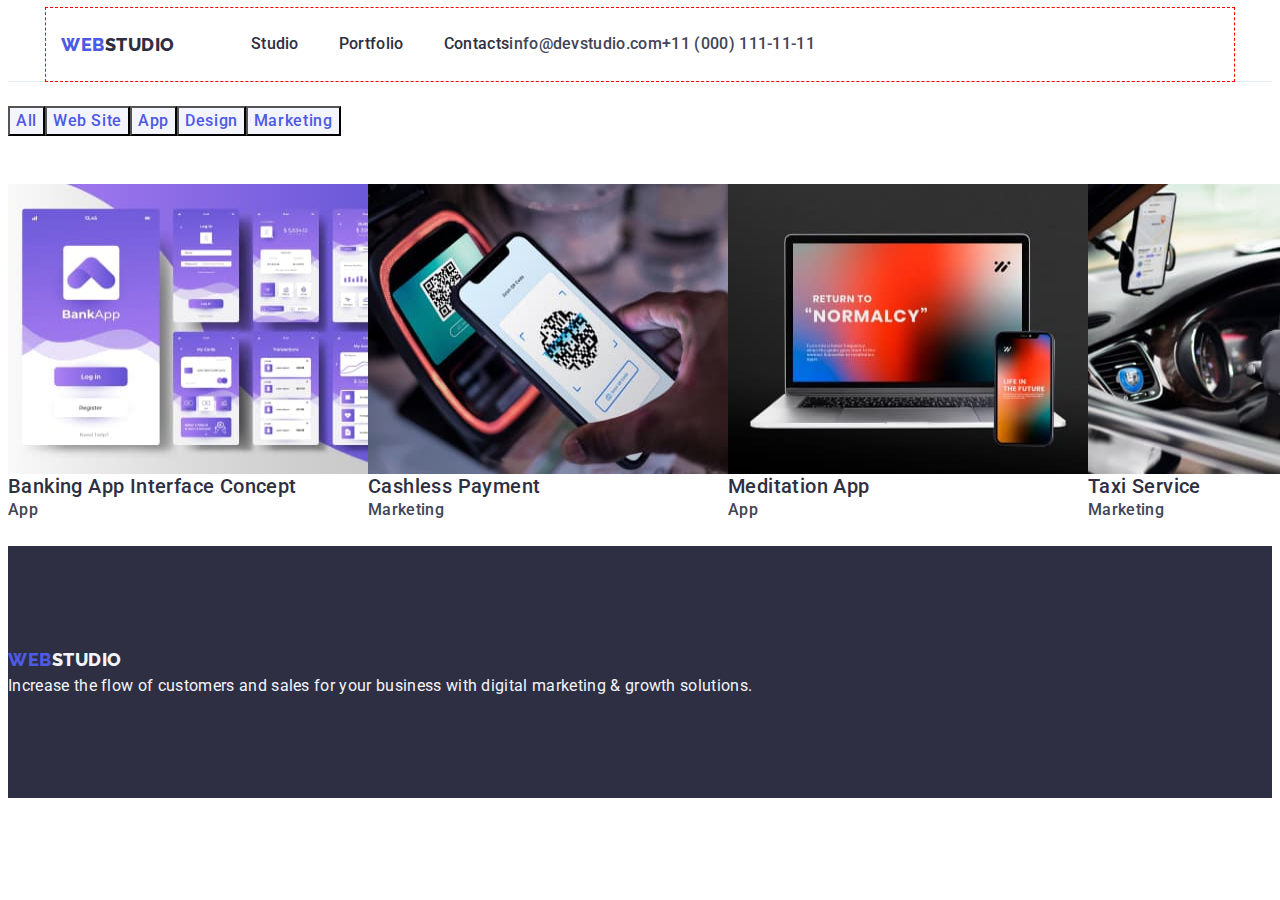
==== portfolio.html @ a430a05c "header fix gap40" ====
<!DOCTYPE html>
<html lang="en">

<head>
    <meta charset="UTF-8">
    <meta http-equiv="X-UA-Compatible" content="IE=edge">
    <meta name="viewport" content="width=device-width, initial-scale=1.0">
    <title>Document</title>
    <link rel="preconnect" href="https://fonts.googleapis.com">
    <link rel="preconnect" href="https://fonts.gstatic.com" crossorigin>
    <link
        href="https://fonts.googleapis.com/css2?family=Raleway:wght@800&family=Roboto:wght@400;500;700;900&display=swap"
        rel="stylesheet">
    <link rel="stylesheet" href="https://cdnjs.cloudflare.com/ajax/libs/modern-normalize/2.0.0/modern-normalize.min.css"
        integrity="sha512-4xo8blKMVCiXpTaLzQSLSw3KFOVPWhm/TRtuPVc4WG6kUgjH6J03IBuG7JZPkcWMxJ5huwaBpOpnwYElP/m6wg=="
        crossorigin="anonymous" referrerpolicy="no-referrer">
    <link rel="stylesheet" href="./css/style.css">
</head>

<body>
    <!-- ******************************************** HEADER ***************************************************************** -->
    <header class="hdr-container">
        <div class="container hdr-container-two">
            <nav class="navig-menu">
                <a class="link logo" href="./index.html" lang="en">Web<span class="logo-part">Studio</span> </a>

                <ul class="heder-list">
                    <li>
                        <a href="./index.html" class="nav-link link">Studio</a>
                    </li>
                    <li>
                        <a href="./portfolio.html" class="nav-link link">Portfolio</a>
                    </li>
                    <li>
                        <a href="" class="nav-link link">Contacts</a>
                    </li>
                </ul>
            </nav>
            <address class="adr-list">
                <ul class="header-adr-list list">
                    <li><a href="mailto:info@devstudio.com" class="nav-link-stud-hdr link">info@devstudio.com</a>
                    </li>
                    <li><a href="tel:+110001111111" class="nav-link-stud-hdr link">+11 (000) 111-11-11</a></li>
                </ul>
            </address>
        </div>
    </header>
    <!-- *********************************************** MAIN ************************************************************** -->
    <main>

        <section class="section-btn">
            <h1 hidden>our projects</h1>
            <ul class="buttons-filtres list">
                <li class="btn-list-item"><button type="button" class="btn-prtf">All</button></li>
                <li class="btn-list-item"><button type="button" class="btn-prtf">Web Site</button></li>
                <li class="btn-list-item"><button type="button" class="btn-prtf">App</button></li>
                <li class="btn-list-item"><button type="button" class="btn-prtf">Design</button></li>
                <li class="btn-list-item"><button type="button" class="btn-prtf">Marketing</button></li>
            </ul>

            <ul class="proj-pictures list">
                <li class="prtf-prjkt-pict link">
                    <a href class="prtf-prjkt-link link"><img src="./images/img8.jpg" alt="Banking App" width="360"
                            height="290">
                        <h2 class="pic-text-prtf-list">Banking App Interface Concept</h2>
                        <p class="pic-text-prtf-lis-two">App</p>
                    </a>
                </li>
                <li class="prtf-prjkt-pict link">
                    <a href class="prtf-prjkt-link link"><img src="./images/img7.jpg" alt="Cashless Payment" width="360"
                            height="290">
                        <h2 class="pic-text-prtf-list">Cashless Payment<span lang="en"></span></h2>
                        <p class="pic-text-prtf-lis-two">Marketing</p>
                    </a>
                </li>
                <li class="prtf-prjkt-pict link">
                    <a href class="prtf-prjkt-link link"><img src="./images/img6.jpg" alt="Meditation App" width="360"
                            height="290">
                        <h2 class="pic-text-prtf-list">Meditation App<span lang="en"></span></h2>
                        <p class="pic-text-prtf-lis-two">App</p>
                    </a>
                </li>
                <li class="prtf-prjkt-pict link">
                    <a href class="prtf-prjkt-link link"><img src="./images/img5.jpg" alt="Taxi Service" width="360"
                            height="290">
                        <h2 class="pic-text-prtf-list">Taxi Service<span lang="en"></span></h2>
                        <p class="pic-text-prtf-lis-two">Marketing</p>
                    </a>
                </li>
                <li class="prtf-prjkt-pict link">
                    <a href class="prtf-prjkt-link link"><img src="./images/img4.jpg" alt="Screen Illustrations"
                            width="360" height="290">
                        <h2 class="pic-text-prtf-list">Screen Illustrations<span lang="en"></span></h2>
                        <p class="pic-text-prtf-lis-two">Design</p>
                    </a>
                </li>
                <li class="prtf-prjkt-pict link">
                    <a href class="prtf-prjkt-link link">
                        <img src="./images/img3.jpg" alt="Online Courses" width="360" height="290">
                        <h2 class="pic-text-prtf-list">Online Courses<span lang="en"></span></h2>
                        <p class="pic-text-prtf-lis-two">Marketing</p>
                    </a>
                </li>
                <li class="prtf-prjkt-pict link">
                    <a href class="prtf-prjkt-link link"><img src="./images/img2.jpg" alt="Instagram Stories Concept"
                            width="360" height="290">
                        <h2 class="pic-text-prtf-list">Instagram Stories Concept<span lang="en"></span></h2>
                        <p class="pic-text-prtf-lis-two">Design</p>
                    </a>
                </li>
                <li class="prtf-prjkt-pict link">
                    <a href class="prtf-prjkt-link link"><img src="./images/img1.jpg" alt="Organic Food" width="360"
                            height="290">
                        <h2 class="pic-text-prtf-list">Organic Food<span lang="en"></span></h2>
                        <p class="pic-text-prtf-lis-two">Web Site</p>
                    </a>
                </li>
                <li class="prtf-prjkt-pict link">
                    <a href class="prtf-prjkt-link link"><img src="./images/img0.jpg" alt="Fresh Coffee" width="360"
                            height="290">
                        <h2 class="pic-text-prtf-list">Fresh Coffee<span lang="en"></span></h2>
                        <p class="pic-text-prtf-lis-two">Web Site</p>
                    </a>
                </li>
            </ul>

        </section>
    </main>
    <!-- ******************************************** FOOTER ***************************************************************** -->
    <footer class="footer-bg">
        <a href="./index.html" class="link logo">Web<span class="logo-part-footer">Studio</span> </a>

        <p class="nav-link-footer">
            Increase the flow of customers and sales for your business with digital marketing & growth
            solutions.</p>
        <!-- test4 -->
    </footer>

</body>

</html>
---- css/style.css ----
:root {
  --main-light-color: #ffffff;
  --main-font-color: #434455;
  --secondary-font-color: #212121;
  --accent-color: #2196f3;
  --secondary-accent-color: #188ce8;
  --logo-color: #000000;
  --border-bg-color: #2f303a;
  --section-team-bg-color: #f5f4fa;
  --color-text-nav-link: #212121;
  --foot-color-bckgrnd: #2e2f42;
  --notmain-color: #2e2f42;
  --stud-color-sect-work: #2e2f42;
  --stud-color-sect-team: #2e2f42;
  --prtf-color-pic-text2: #2e2f42;
  --prtf-color-pic-text3: #434455;
}
/*Global styles*/
body {
  background-color: var(--main-light-color);
  color: var(--main-font-color);
  font-family: "Roboto", sans-serif;
  font-size: 14px;
  line-height: 1.71;
}
p,
h1,
h2,
h3,
h4,
h5,
h6 {
  margin-top: 0;
  margin-bottom: 0;
}

.section-title {
  font-weight: 700;
  font-size: 36px;
  line-height: 1.17;
  color: var(--secondory-font-color);
}
.title {
  font-weight: 700;
  font-size: 14px;
  line-height: 1.14;
  color: var(--secondory-font-color);
}

a {
  text-decoration: none;
}

ul {
  list-style-type: none;
  margin-top: 0;
  margin-bottom: 0;
  padding-left: 0;
}
/* ! ***************************** Flex ******************************* */
img {
  display: block;
}
.hdr-container {
  border-bottom: 1px solid #e7e9fc;
}
.hdr-container-two {
  display: flex;
  align-items: center;
}
.container {
  width: 1158px;
  margin: 0 auto;
  padding: 0 15px;
  /* display: flex; */
  outline: 1px dashed red;
}

.navig-menu {
  display: flex;
  align-items: center;
}

.logo {
  text-decoration: none;
  font-family: "Raleway", sans-serif;
  /* font-style: normal; */
  font-weight: 800;
  font-size: 18px;
  line-height: 1.17;
  letter-spacing: 0.03em;
  color: #4d5ae5;
  text-transform: uppercase;
  margin-right: 76px;
  /* display: inline-block; */
}

.logo-part {
  color: #2e2f42;
}
.footer-contact-wrap {
  /* display: inline-block;
  margin-bottom: 16px; */
}
.logo-footer {
  display: inline-block;
  margin-bottom: 16px;
}
.nav-link {
  text-decoration: none;
  font-weight: 500;
  font-size: 16px; /*temp  test*/
  line-height: 1.5;
  letter-spacing: 0.02em;
  color: #2e2f42;
  padding: 24px 0;
}

.nav-link:hover,
.nav-link:focus {
  color: #2196f3;
}

/* .nav-txt-studio {
  color: #2196f3;
}
.nav-txt-studio:hover,
.nav-txt-studio:focus {
  color: #212121;
} */

/* .nav-txt-eMail {
  color: #2196f3;
}

.nav-txt-eMail:hover,
.nav-txt-eMail:focus {
  color: #212121;
} */
/**************************** MAIN STUDIO ************************* */
.studio-btn {
  font-family: inherit;
  font-weight: 500;
  font-size: 16px;
  line-height: 1.5;
  letter-spacing: 0.04em;
  color: #ffffff;
  background-color: #4d5ae5;
  cursor: pointer;
  padding: 16px 32px;
  border-radius: 4px;
  border: none;
  margin-right: auto;
  margin-left: auto;
  display: block;
  min-width: 169px;
}
.studio-btn:hover,
.studio-btn:focus {
  background-color: #404bbf;
  cursor: pointer;
}
.studio-btn-txt {
  font-weight: 700;
  font-size: 16px;
  line-height: calc(30 / 16);
  /*? d_isplay: f_lex; */
  color: #ffffff;
}
.main-stud-container {
  background-color: #2e2f42;
  padding: 188px 472px 292px 472px;
}
/************************************************************************************************************* */

.btn-list-item {
}

.btn-prtf {
  font-family: inherit;
  font-weight: 500;
  line-height: 1.5;
  font-size: 16px;
  letter-spacing: 0.04em;
  color: #4d5ae5;
  cursor: pointer;
  background-color: #f4f4fd;
}

.btn-prtf:hover,
.btn-prtf:focus {
  background: #404bbf;
  cursor: pointer;
  color: #ffffff;
}
.pic-text-prtf-list {
  /* font-style: normal; */
  font-weight: 500;
  font-size: 20px;
  line-height: 1.2;
  letter-spacing: 0.02em;
  color: var(--prtf-color-pic-text2);
}
.pic-text-prtf-lis-two {
  font-weight: 500;
  font-size: 16px;
  line-height: 1.5;
  letter-spacing: 0.02em;
  color: var(--prtf-color-pic-text3);
  text-decoration: none;
}

/* ********************************************  main  (studio) *****************************************/
.stud_main_sect_stud {
  background-color: #2e2f42;
  padding: 188px 0;
}

.about-us-list {
  list-style: none;
  display: flex;
  gap: 24px;
  width: calc((100% - 24px * 3) / 4);
}
.studio-main-text-one {
  font-weight: 900;
  font-size: 56px;
  line-height: 1.07;
  text-align: center;
  letter-spacing: 0.02em;
  text-transform: uppercase;
  color: #ffffff;
  background-color: #2e2f42;
  margin-right: auto;
  margin-left: auto;
  margin-bottom: 48px;
  max-width: 496px;
}
.studio-main-subtitle {
  font-weight: 500;
  font-size: 20px;
  line-height: 1.2;
  letter-spacing: 0.02em;
  color: var(--notmain-color);
  margin-bottom: 8px;
}
.about-us {
  padding: 120px 0;
}

.studio-main-text-two {
  /* font-weight: 64px; */
  font-size: 16px;
  line-height: 1.5;
  letter-spacing: 0.02em;
  /* text-transform: uppercase;
  color: #434455; */
}
.container-sect-two {
  display: flex;
  padding-top: 120px;
  padding-bottom: 60px;
}

/*  ************************ sect 3  ********************************* */
.stud-work {
  padding-bottom: 120px;
}

.studio-main-text-stud {
  font-weight: 700;
  font-size: 36px;
  line-height: 1.11;
  text-align: center;
  letter-spacing: 0.02em;
  color: var(--stud-color-sect-work);
  text-transform: capitalize;
  margin-bottom: 72px;
}

.chym_zaymaemos {
  display: flex;
  /* justify-content: space-between; */
  gap: 24px;
}
/*  ************************ sect 4 ********************************* */
.nashaKomanda {
  gap: 24px;
}

.stud-sect-four-bgrnd {
  background-color: #ffffff;
  width: calc((100% - 72px) / 4);
}
.stud-team-name-work {
}
.stud-team {
  background-color: #f4f4fd;
}

.container-stud-team {
}

.text-names-pipls {
  font-weight: 500;
  font-size: 20px;
  line-height: 1.2;
  letter-spacing: 0.02em;

  color: var(--stud-color-sect-team);
}

.backgraund-tiams {
  background-color: #f5f4fa;
}

footer {
  background: #2f303a;
}
.logo2 {
  margin: 2.5%;
  /* font-style: normal; */
  font-family: "Raleway";
  text-decoration: none;
  font-weight: 700;
  font-size: 26px;
  line-height: calc(31 / 26);
  letter-spacing: 0.03em;
  color: #f4f4fd;
}

.logo-part-footer {
  color: #f4f4fd;
  line-height: 1.5;
}

.nav-link-footer {
  text-decoration: none;
  font-style: normal;
  font-weight: 400;
  line-height: 1.5;
  font-size: 16px;
  letter-spacing: 0.02em;
  color: #f4f4fd;
  column-count: 1;
}
.nav-link-stud-hdr {
  text-decoration: none;
  font-weight: 500;
  font-size: 16px;
  line-height: 1.5;
  letter-spacing: 0.02em;
  color: #434455;
}
.nav-link-stud-hdr:hover,
.nav-link-stud-hdr:focus {
  color: #404bbf;
}

.nav-link3 {
  text-decoration: none;
  font-style: normal;
  font-weight: 400;
  font-size: 14px;
  line-height: 24px;
  letter-spacing: 0.03em;

  color: rgba(255, 255, 255, 0.6);
}

.link.nav-link3:hover,
.link.nav-link3:focus {
  color: #404bbf;
}
.footer-adr {
  /* d_isplay: block; */
  font-style: normal;
}
/* ************************************************vvvvvvvvvvvvvv******************************************* */
/* .studio-pictures1 */

/* *************************************************** PORTFOLIO ******************************************** */
.buttons-filtres {
}

/* .pic-box1  */
.pics {
}
/*? ****************** HEADER  ******************/
.heder-list {
  list-style: none;
  font-style: normal;
  display: flex;
  gap: 40px;
  padding: 24px 0;
}
.list {
  list-style: none;
  font-style: normal;
  display: flex;
  /* gap: 40px; */
  padding: 24px 0;
}
.adr-list {
  font-style: normal;
}
.prtf-prjkt-pict.link {
  text-decoration: none;
}
.link:hover,
.link:focus {
  color: #404bbf;
}
.prtf-prjkt-link {
  text-decoration: none;
}

/*? ****************** MAIN  ******************/
.section-btn {
  background-color: var(--main-light-color);
}

.prtf-prjkt-pict {
}
.prtf-prjkt-pict.link {
  text-decoration: none;
}

.proj-pictures.list {
  list-style: none;
}

/* .pic-list{
  background-color:#2e2f42; 
} */
/*? ****************** FOOTER  ******************/
.footer-bg {
  background-color: var(--foot-color-bckgrnd);
  padding: 100px 0;
}
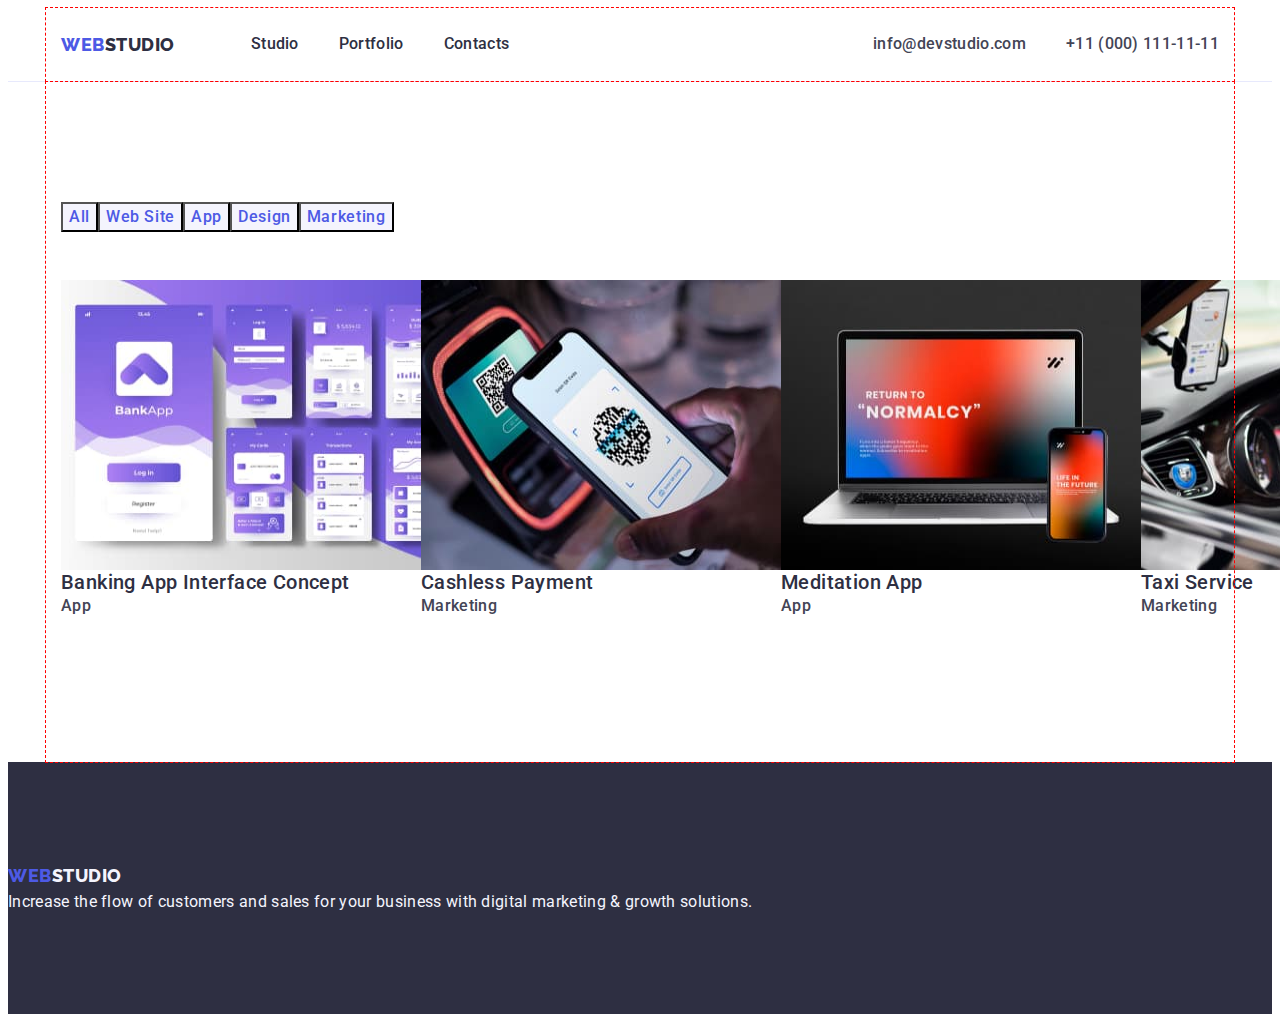
==== commit d572829e: "prtf GO" ====
--- a/portfolio.html
+++ b/portfolio.html
@@ -49,80 +49,82 @@
     <main>
 
         <section class="section-btn">
-            <h1 hidden>our projects</h1>
-            <ul class="buttons-filtres list">
-                <li class="btn-list-item"><button type="button" class="btn-prtf">All</button></li>
-                <li class="btn-list-item"><button type="button" class="btn-prtf">Web Site</button></li>
-                <li class="btn-list-item"><button type="button" class="btn-prtf">App</button></li>
-                <li class="btn-list-item"><button type="button" class="btn-prtf">Design</button></li>
-                <li class="btn-list-item"><button type="button" class="btn-prtf">Marketing</button></li>
-            </ul>
+            <div class="prtf-section-container container">
+                <h1 hidden>our projects</h1>
+                <ul class="buttons-filtres list">
+                    <li class="btn-list-item"><button type="button" class="btn-prtf">All</button></li>
+                    <li class="btn-list-item"><button type="button" class="btn-prtf">Web Site</button></li>
+                    <li class="btn-list-item"><button type="button" class="btn-prtf">App</button></li>
+                    <li class="btn-list-item"><button type="button" class="btn-prtf">Design</button></li>
+                    <li class="btn-list-item"><button type="button" class="btn-prtf">Marketing</button></li>
+                </ul>
 
-            <ul class="proj-pictures list">
-                <li class="prtf-prjkt-pict link">
-                    <a href class="prtf-prjkt-link link"><img src="./images/img8.jpg" alt="Banking App" width="360"
-                            height="290">
-                        <h2 class="pic-text-prtf-list">Banking App Interface Concept</h2>
-                        <p class="pic-text-prtf-lis-two">App</p>
-                    </a>
-                </li>
-                <li class="prtf-prjkt-pict link">
-                    <a href class="prtf-prjkt-link link"><img src="./images/img7.jpg" alt="Cashless Payment" width="360"
-                            height="290">
-                        <h2 class="pic-text-prtf-list">Cashless Payment<span lang="en"></span></h2>
-                        <p class="pic-text-prtf-lis-two">Marketing</p>
-                    </a>
-                </li>
-                <li class="prtf-prjkt-pict link">
-                    <a href class="prtf-prjkt-link link"><img src="./images/img6.jpg" alt="Meditation App" width="360"
-                            height="290">
-                        <h2 class="pic-text-prtf-list">Meditation App<span lang="en"></span></h2>
-                        <p class="pic-text-prtf-lis-two">App</p>
-                    </a>
-                </li>
-                <li class="prtf-prjkt-pict link">
-                    <a href class="prtf-prjkt-link link"><img src="./images/img5.jpg" alt="Taxi Service" width="360"
-                            height="290">
-                        <h2 class="pic-text-prtf-list">Taxi Service<span lang="en"></span></h2>
-                        <p class="pic-text-prtf-lis-two">Marketing</p>
-                    </a>
-                </li>
-                <li class="prtf-prjkt-pict link">
-                    <a href class="prtf-prjkt-link link"><img src="./images/img4.jpg" alt="Screen Illustrations"
-                            width="360" height="290">
-                        <h2 class="pic-text-prtf-list">Screen Illustrations<span lang="en"></span></h2>
-                        <p class="pic-text-prtf-lis-two">Design</p>
-                    </a>
-                </li>
-                <li class="prtf-prjkt-pict link">
-                    <a href class="prtf-prjkt-link link">
-                        <img src="./images/img3.jpg" alt="Online Courses" width="360" height="290">
-                        <h2 class="pic-text-prtf-list">Online Courses<span lang="en"></span></h2>
-                        <p class="pic-text-prtf-lis-two">Marketing</p>
-                    </a>
-                </li>
-                <li class="prtf-prjkt-pict link">
-                    <a href class="prtf-prjkt-link link"><img src="./images/img2.jpg" alt="Instagram Stories Concept"
-                            width="360" height="290">
-                        <h2 class="pic-text-prtf-list">Instagram Stories Concept<span lang="en"></span></h2>
-                        <p class="pic-text-prtf-lis-two">Design</p>
-                    </a>
-                </li>
-                <li class="prtf-prjkt-pict link">
-                    <a href class="prtf-prjkt-link link"><img src="./images/img1.jpg" alt="Organic Food" width="360"
-                            height="290">
-                        <h2 class="pic-text-prtf-list">Organic Food<span lang="en"></span></h2>
-                        <p class="pic-text-prtf-lis-two">Web Site</p>
-                    </a>
-                </li>
-                <li class="prtf-prjkt-pict link">
-                    <a href class="prtf-prjkt-link link"><img src="./images/img0.jpg" alt="Fresh Coffee" width="360"
-                            height="290">
-                        <h2 class="pic-text-prtf-list">Fresh Coffee<span lang="en"></span></h2>
-                        <p class="pic-text-prtf-lis-two">Web Site</p>
-                    </a>
-                </li>
-            </ul>
+                <ul class="proj-pictures list">
+                    <li class="prtf-prjkt-pict link">
+                        <a href class="prtf-prjkt-link link"><img src="./images/img8.jpg" alt="Banking App" width="360"
+                                height="290">
+                            <h2 class="pic-text-prtf-list">Banking App Interface Concept</h2>
+                            <p class="pic-text-prtf-lis-two">App</p>
+                        </a>
+                    </li>
+                    <li class="prtf-prjkt-pict link">
+                        <a href class="prtf-prjkt-link link"><img src="./images/img7.jpg" alt="Cashless Payment"
+                                width="360" height="290">
+                            <h2 class="pic-text-prtf-list">Cashless Payment<span lang="en"></span></h2>
+                            <p class="pic-text-prtf-lis-two">Marketing</p>
+                        </a>
+                    </li>
+                    <li class="prtf-prjkt-pict link">
+                        <a href class="prtf-prjkt-link link"><img src="./images/img6.jpg" alt="Meditation App"
+                                width="360" height="290">
+                            <h2 class="pic-text-prtf-list">Meditation App<span lang="en"></span></h2>
+                            <p class="pic-text-prtf-lis-two">App</p>
+                        </a>
+                    </li>
+                    <li class="prtf-prjkt-pict link">
+                        <a href class="prtf-prjkt-link link"><img src="./images/img5.jpg" alt="Taxi Service" width="360"
+                                height="290">
+                            <h2 class="pic-text-prtf-list">Taxi Service<span lang="en"></span></h2>
+                            <p class="pic-text-prtf-lis-two">Marketing</p>
+                        </a>
+                    </li>
+                    <li class="prtf-prjkt-pict link">
+                        <a href class="prtf-prjkt-link link"><img src="./images/img4.jpg" alt="Screen Illustrations"
+                                width="360" height="290">
+                            <h2 class="pic-text-prtf-list">Screen Illustrations<span lang="en"></span></h2>
+                            <p class="pic-text-prtf-lis-two">Design</p>
+                        </a>
+                    </li>
+                    <li class="prtf-prjkt-pict link">
+                        <a href class="prtf-prjkt-link link">
+                            <img src="./images/img3.jpg" alt="Online Courses" width="360" height="290">
+                            <h2 class="pic-text-prtf-list">Online Courses<span lang="en"></span></h2>
+                            <p class="pic-text-prtf-lis-two">Marketing</p>
+                        </a>
+                    </li>
+                    <li class="prtf-prjkt-pict link">
+                        <a href class="prtf-prjkt-link link"><img src="./images/img2.jpg"
+                                alt="Instagram Stories Concept" width="360" height="290">
+                            <h2 class="pic-text-prtf-list">Instagram Stories Concept<span lang="en"></span></h2>
+                            <p class="pic-text-prtf-lis-two">Design</p>
+                        </a>
+                    </li>
+                    <li class="prtf-prjkt-pict link">
+                        <a href class="prtf-prjkt-link link"><img src="./images/img1.jpg" alt="Organic Food" width="360"
+                                height="290">
+                            <h2 class="pic-text-prtf-list">Organic Food<span lang="en"></span></h2>
+                            <p class="pic-text-prtf-lis-two">Web Site</p>
+                        </a>
+                    </li>
+                    <li class="prtf-prjkt-pict link">
+                        <a href class="prtf-prjkt-link link"><img src="./images/img0.jpg" alt="Fresh Coffee" width="360"
+                                height="290">
+                            <h2 class="pic-text-prtf-list">Fresh Coffee<span lang="en"></span></h2>
+                            <p class="pic-text-prtf-lis-two">Web Site</p>
+                        </a>
+                    </li>
+                </ul>
+            </div>
 
         </section>
     </main>
--- a/css/style.css
+++ b/css/style.css
@@ -120,7 +120,9 @@
 .nav-link:focus {
   color: #2196f3;
 }
-
+.header-adr-list {
+  gap: 40px;
+}
 /* .nav-txt-studio {
   color: #2196f3;
 }
@@ -244,17 +246,18 @@
   color: var(--notmain-color);
   margin-bottom: 8px;
 }
+/*  ************************ sect 2  ********************************* */
 .about-us {
   padding: 120px 0;
 }
-
+.about-item {
+  width: calc((100% - 72px) / 4);
+}
 .studio-main-text-two {
-  /* font-weight: 64px; */
-  font-size: 16px;
-  line-height: 1.5;
-  letter-spacing: 0.02em;
-  /* text-transform: uppercase;
-  color: #434455; */
+  font-size: 16px;
+  line-height: 1.5;
+  letter-spacing: 0.02em;
+  text-align: center;
 }
 .container-sect-two {
   display: flex;
@@ -278,24 +281,29 @@
   margin-bottom: 72px;
 }
 
-.chym_zaymaemos {
+.chym-zaymaemos {
   display: flex;
   /* justify-content: space-between; */
   gap: 24px;
 }
+.chym-zaymaemos-list {
+}
 /*  ************************ sect 4 ********************************* */
-.nashaKomanda {
+.nasha-komanda {
   gap: 24px;
 }
 
 .stud-sect-four-bgrnd {
   background-color: #ffffff;
   width: calc((100% - 72px) / 4);
+  border-radius: 0px 0px 4px 4px;
 }
 .stud-team-name-work {
+  padding: 32px 16px;
 }
 .stud-team {
   background-color: #f4f4fd;
+  padding: 120px 0;
 }
 
 .container-stud-team {
@@ -306,8 +314,9 @@
   font-size: 20px;
   line-height: 1.2;
   letter-spacing: 0.02em;
-
   color: var(--stud-color-sect-team);
+  text-align: center;
+  margin-bottom: 8px;
 }
 
 .backgraund-tiams {
@@ -380,6 +389,11 @@
 /* .studio-pictures1 */
 
 /* *************************************************** PORTFOLIO ******************************************** */
+.prtf-section-container {
+  padding-top: 96px;
+  padding-bottom: 120px;
+}
+
 .buttons-filtres {
 }
 
@@ -403,6 +417,7 @@
 }
 .adr-list {
   font-style: normal;
+  margin-left: auto;
 }
 .prtf-prjkt-pict.link {
   text-decoration: none;
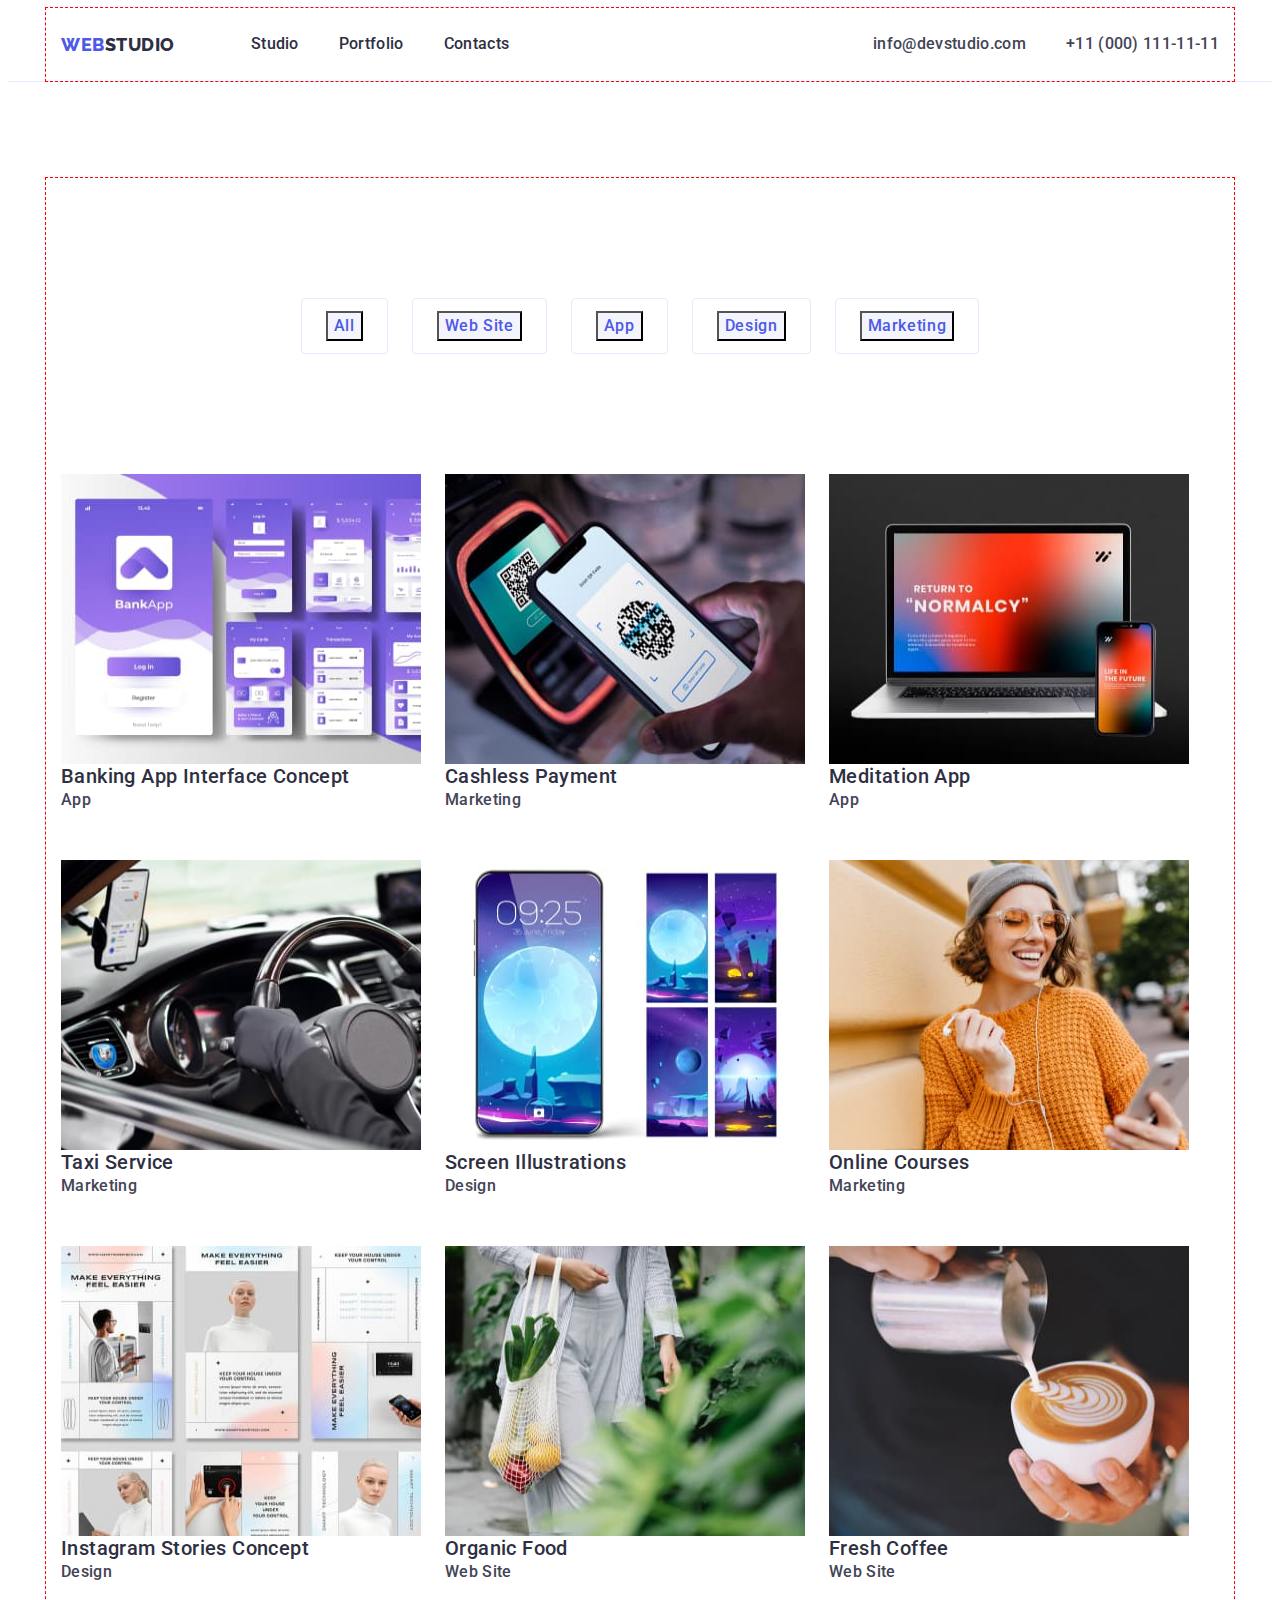
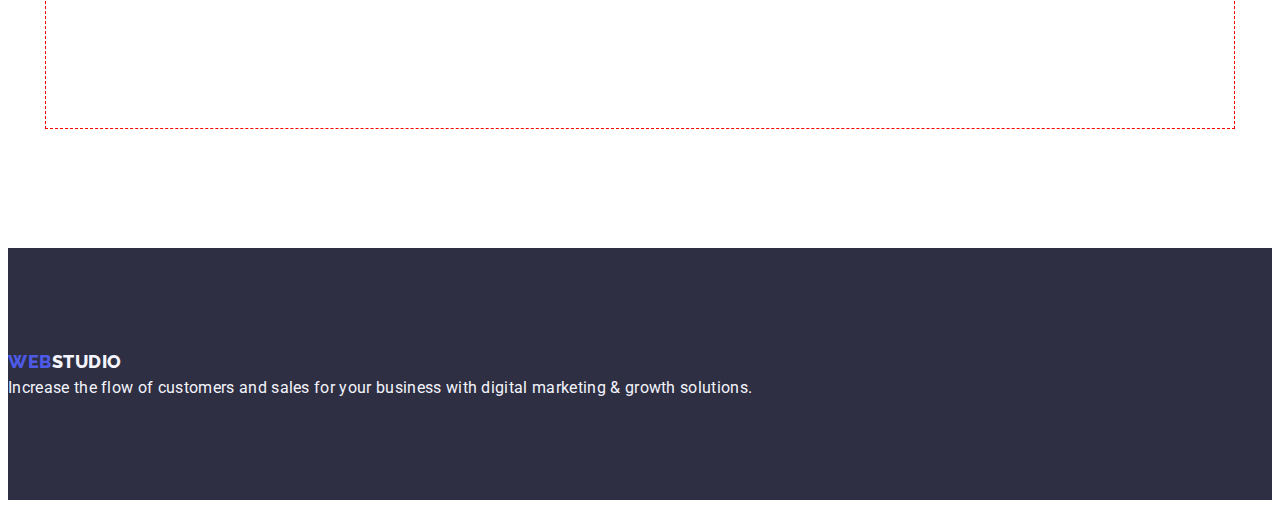
==== commit f1f0d368: "add" ====
--- a/portfolio.html
+++ b/portfolio.html
@@ -61,11 +61,13 @@
 
                 <ul class="proj-pictures list">
                     <li class="prtf-prjkt-pict link">
-                        <a href class="prtf-prjkt-link link"><img src="./images/img8.jpg" alt="Banking App" width="360"
-                                height="290">
-                            <h2 class="pic-text-prtf-list">Banking App Interface Concept</h2>
-                            <p class="pic-text-prtf-lis-two">App</p>
-                        </a>
+                        <div class="prtf-container-list">
+                            <a href class="prtf-prjkt-link link"><img src="./images/img8.jpg" alt="Banking App"
+                                    width="360" height="290">
+                                <h2 class="pic-text-prtf-list">Banking App Interface Concept</h2>
+                                <p class="pic-text-prtf-lis-two">App</p>
+                            </a>
+                        </div>
                     </li>
                     <li class="prtf-prjkt-pict link">
                         <a href class="prtf-prjkt-link link"><img src="./images/img7.jpg" alt="Cashless Payment"
--- a/css/style.css
+++ b/css/style.css
@@ -14,6 +14,7 @@
   --stud-color-sect-team: #2e2f42;
   --prtf-color-pic-text2: #2e2f42;
   --prtf-color-pic-text3: #434455;
+  --prtf-color-btn: #e7e9fc;
 }
 /*Global styles*/
 body {
@@ -176,8 +177,11 @@
 /************************************************************************************************************* */
 
 .btn-list-item {
-}
-
+  padding: 12px 24px;
+  border: 1px solid var(--prtf-color-btn);
+  border-radius: 4px;
+}
+/* ! !!!!!!!!!!!!!!!!!!!!!!!!!!!!!!!!!!!!!!!!!!!!! */
 .btn-prtf {
   font-family: inherit;
   font-weight: 500;
@@ -194,6 +198,7 @@
   background: #404bbf;
   cursor: pointer;
   color: #ffffff;
+  border: 1px solid transparent;
 }
 .pic-text-prtf-list {
   /* font-style: normal; */
@@ -389,50 +394,55 @@
 /* .studio-pictures1 */
 
 /* *************************************************** PORTFOLIO ******************************************** */
+
+.pics {
+}
+/*? ****************** HEADER  ******************/
+.heder-list {
+  list-style: none;
+  font-style: normal;
+  display: flex;
+  gap: 40px;
+  padding: 24px 0;
+}
+.list {
+  list-style: none;
+  font-style: normal;
+  display: flex;
+  /* gap: 40px; */
+  padding: 24px 0;
+}
+.adr-list {
+  font-style: normal;
+  margin-left: auto;
+}
+.prtf-prjkt-pict.link {
+  text-decoration: none;
+}
+.link:hover,
+.link:focus {
+  color: #404bbf;
+}
+.prtf-prjkt-link {
+  text-decoration: none;
+}
+
+/*? ****************** MAIN  ******************/
 .prtf-section-container {
   padding-top: 96px;
   padding-bottom: 120px;
 }
 
 .buttons-filtres {
-}
-
-/* .pic-box1  */
-.pics {
-}
-/*? ****************** HEADER  ******************/
-.heder-list {
-  list-style: none;
-  font-style: normal;
-  display: flex;
-  gap: 40px;
-  padding: 24px 0;
-}
-.list {
-  list-style: none;
-  font-style: normal;
-  display: flex;
-  /* gap: 40px; */
-  padding: 24px 0;
-}
-.adr-list {
-  font-style: normal;
-  margin-left: auto;
-}
-.prtf-prjkt-pict.link {
-  text-decoration: none;
-}
-.link:hover,
-.link:focus {
-  color: #404bbf;
-}
-.prtf-prjkt-link {
-  text-decoration: none;
-}
-
-/*? ****************** MAIN  ******************/
+  display: flex;
+  justify-content: center;
+  gap: 24px;
+  margin-bottom: 72px;
+}
 .section-btn {
   background-color: var(--main-light-color);
+  padding-top: 96px;
+  padding-bottom: 120px;
 }
 
 .prtf-prjkt-pict {
@@ -444,7 +454,13 @@
 .proj-pictures.list {
   list-style: none;
 }
-
+.proj-pictures {
+  flex-wrap: wrap;
+  column-gap: 24px;
+  row-gap: 48px;
+}
+.prtf-container-list {
+}
 /* .pic-list{
   background-color:#2e2f42; 
 } */
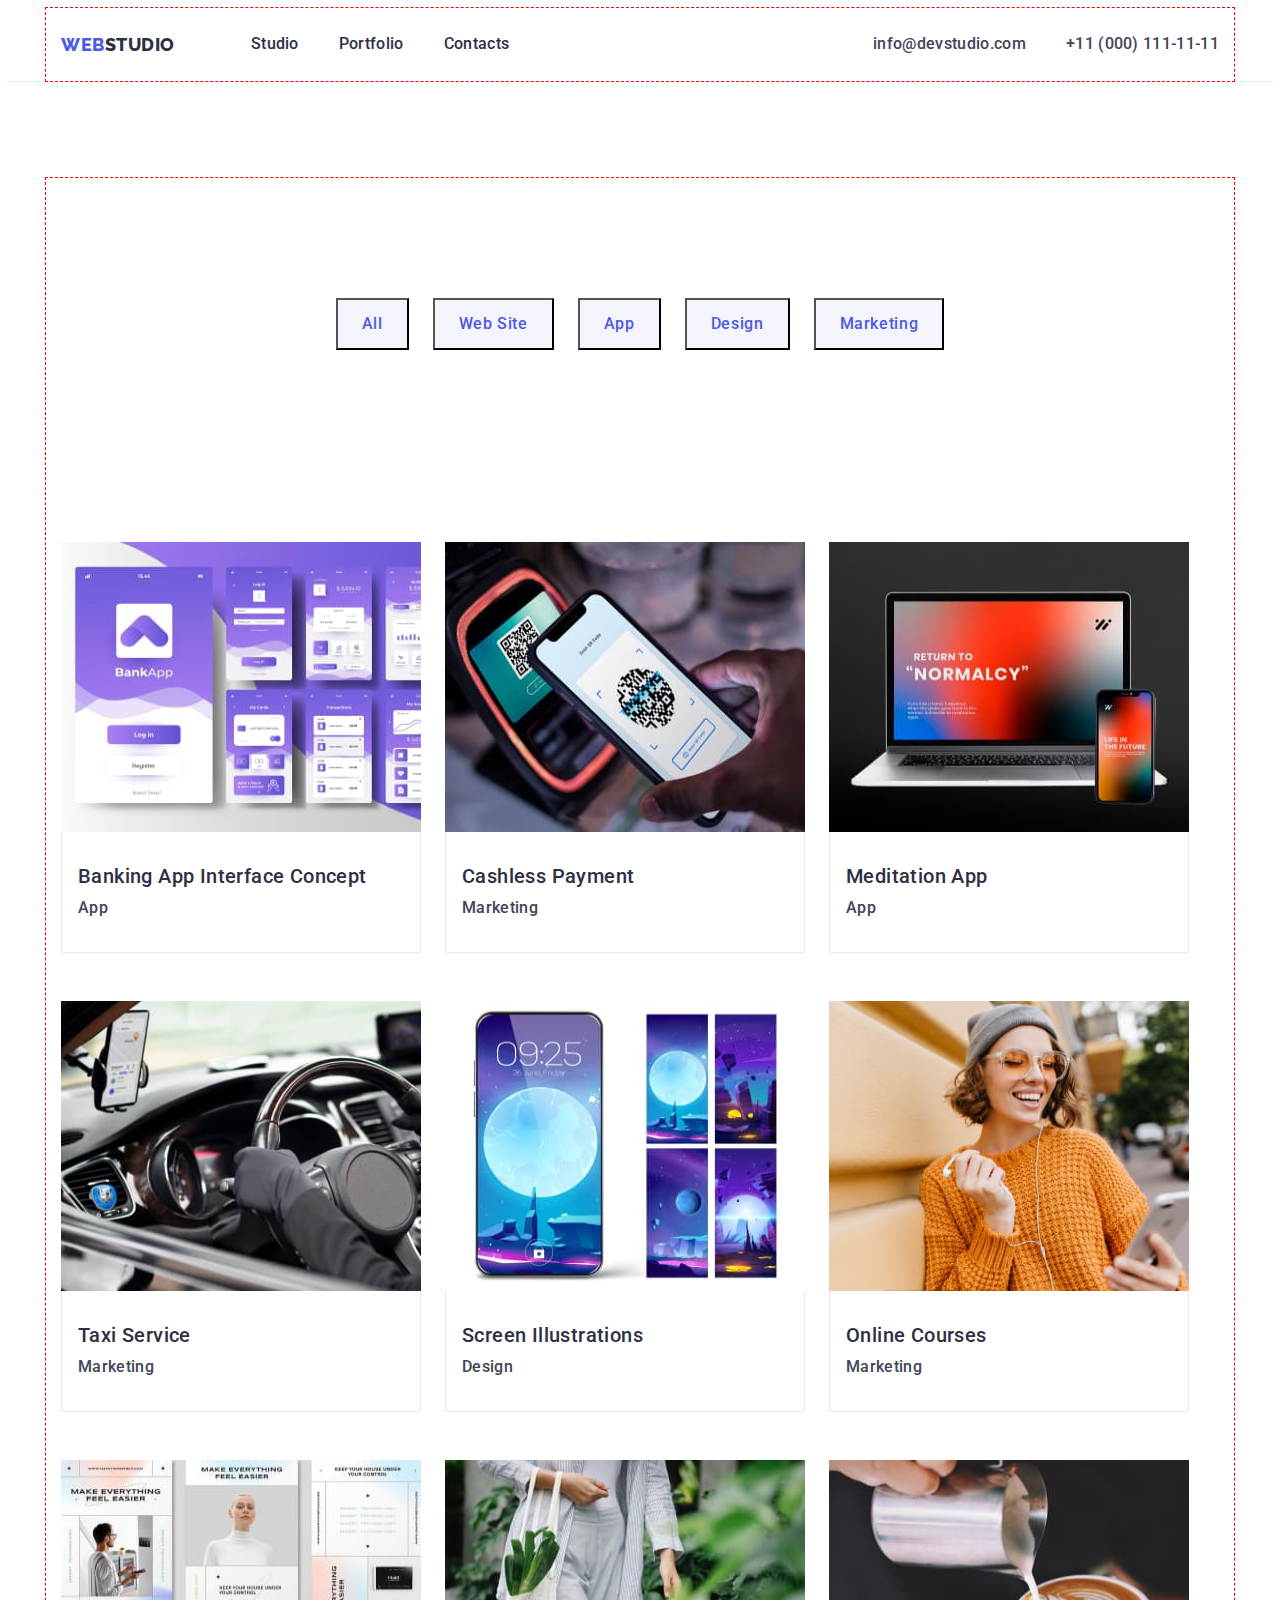
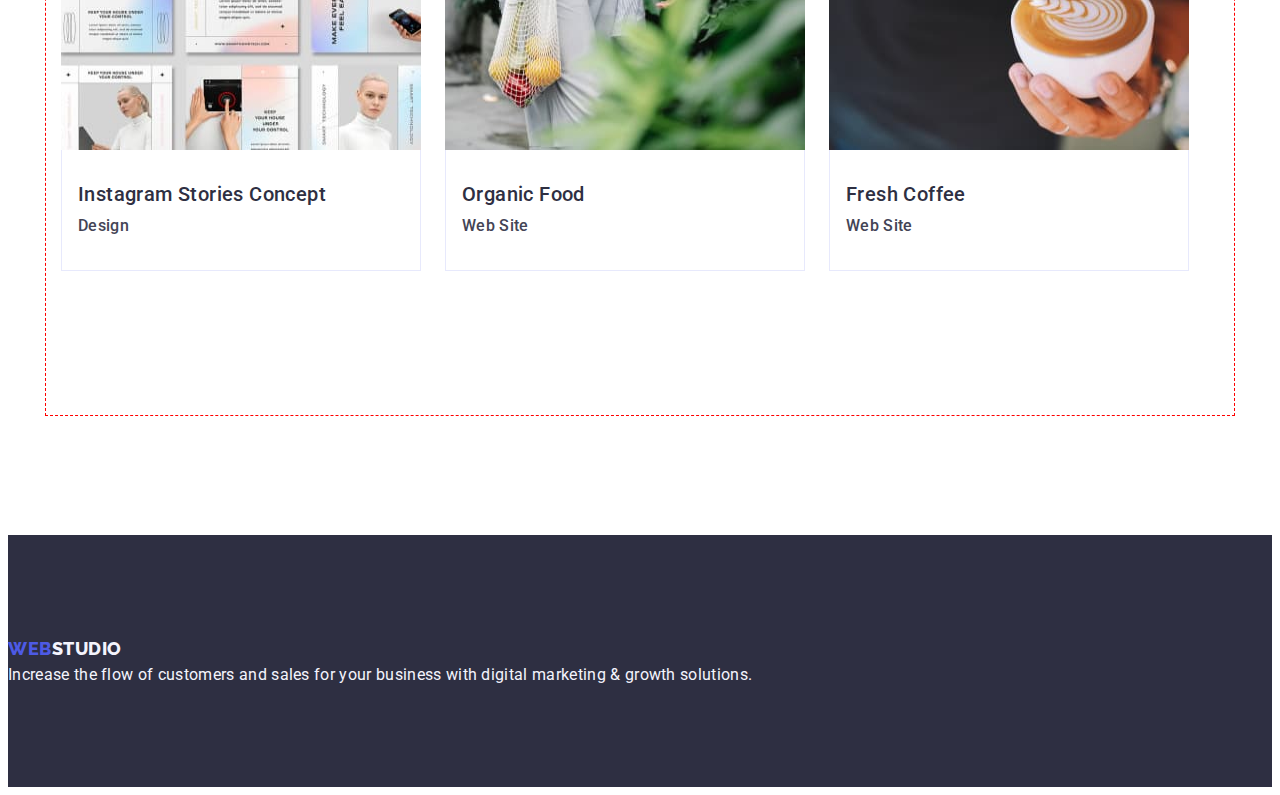
==== commit 7a71887c: "btn" ====
--- a/portfolio.html
+++ b/portfolio.html
@@ -52,77 +52,98 @@
             <div class="prtf-section-container container">
                 <h1 hidden>our projects</h1>
                 <ul class="buttons-filtres list">
-                    <li class="btn-list-item"><button type="button" class="btn-prtf">All</button></li>
-                    <li class="btn-list-item"><button type="button" class="btn-prtf">Web Site</button></li>
-                    <li class="btn-list-item"><button type="button" class="btn-prtf">App</button></li>
-                    <li class="btn-list-item"><button type="button" class="btn-prtf">Design</button></li>
-                    <li class="btn-list-item"><button type="button" class="btn-prtf">Marketing</button></li>
+                    <div class="prtf-btn-container">
+                        <li class="btn-list-item"><button type="button" class="btn-prtf">All</button></li>
+                        <li class="btn-list-item"><button type="button" class="btn-prtf">Web Site</button></li>
+                        <li class="btn-list-item"><button type="button" class="btn-prtf">App</button></li>
+                        <li class="btn-list-item"><button type="button" class="btn-prtf">Design</button></li>
+                        <li class="btn-list-item"><button type="button" class="btn-prtf">Marketing</button></li>
+                    </div>
                 </ul>
 
                 <ul class="proj-pictures list">
                     <li class="prtf-prjkt-pict link">
-                        <div class="prtf-container-list">
-                            <a href class="prtf-prjkt-link link"><img src="./images/img8.jpg" alt="Banking App"
-                                    width="360" height="290">
+
+                        <a href class="prtf-prjkt-link link"><img src="./images/img8.jpg" alt="Banking App" width="360"
+                                height="290">
+                            <div class="prtf-container-list">
                                 <h2 class="pic-text-prtf-list">Banking App Interface Concept</h2>
                                 <p class="pic-text-prtf-lis-two">App</p>
-                            </a>
-                        </div>
+                            </div>
+                        </a>
+
+
                     </li>
                     <li class="prtf-prjkt-pict link">
                         <a href class="prtf-prjkt-link link"><img src="./images/img7.jpg" alt="Cashless Payment"
                                 width="360" height="290">
-                            <h2 class="pic-text-prtf-list">Cashless Payment<span lang="en"></span></h2>
-                            <p class="pic-text-prtf-lis-two">Marketing</p>
+                            <div class="prtf-container-list">
+                                <h2 class="pic-text-prtf-list">Cashless Payment<span lang="en"></span></h2>
+                                <p class="pic-text-prtf-lis-two">Marketing</p>
+                            </div>
                         </a>
                     </li>
                     <li class="prtf-prjkt-pict link">
                         <a href class="prtf-prjkt-link link"><img src="./images/img6.jpg" alt="Meditation App"
                                 width="360" height="290">
-                            <h2 class="pic-text-prtf-list">Meditation App<span lang="en"></span></h2>
-                            <p class="pic-text-prtf-lis-two">App</p>
+                            <div class="prtf-container-list">
+                                <h2 class="pic-text-prtf-list">Meditation App<span lang="en"></span></h2>
+                                <p class="pic-text-prtf-lis-two">App</p>
+                            </div>
                         </a>
                     </li>
                     <li class="prtf-prjkt-pict link">
                         <a href class="prtf-prjkt-link link"><img src="./images/img5.jpg" alt="Taxi Service" width="360"
                                 height="290">
-                            <h2 class="pic-text-prtf-list">Taxi Service<span lang="en"></span></h2>
-                            <p class="pic-text-prtf-lis-two">Marketing</p>
+                            <div class="prtf-container-list">
+                                <h2 class="pic-text-prtf-list">Taxi Service<span lang="en"></span></h2>
+                                <p class="pic-text-prtf-lis-two">Marketing</p>
+                            </div>
                         </a>
                     </li>
                     <li class="prtf-prjkt-pict link">
                         <a href class="prtf-prjkt-link link"><img src="./images/img4.jpg" alt="Screen Illustrations"
                                 width="360" height="290">
-                            <h2 class="pic-text-prtf-list">Screen Illustrations<span lang="en"></span></h2>
-                            <p class="pic-text-prtf-lis-two">Design</p>
+                            <div class="prtf-container-list">
+                                <h2 class="pic-text-prtf-list">Screen Illustrations<span lang="en"></span></h2>
+                                <p class="pic-text-prtf-lis-two">Design</p>
+                            </div>
                         </a>
                     </li>
                     <li class="prtf-prjkt-pict link">
                         <a href class="prtf-prjkt-link link">
                             <img src="./images/img3.jpg" alt="Online Courses" width="360" height="290">
-                            <h2 class="pic-text-prtf-list">Online Courses<span lang="en"></span></h2>
-                            <p class="pic-text-prtf-lis-two">Marketing</p>
+                            <div class="prtf-container-list">
+                                <h2 class="pic-text-prtf-list">Online Courses<span lang="en"></span></h2>
+                                <p class="pic-text-prtf-lis-two">Marketing</p>
+                            </div>
                         </a>
                     </li>
                     <li class="prtf-prjkt-pict link">
                         <a href class="prtf-prjkt-link link"><img src="./images/img2.jpg"
                                 alt="Instagram Stories Concept" width="360" height="290">
-                            <h2 class="pic-text-prtf-list">Instagram Stories Concept<span lang="en"></span></h2>
-                            <p class="pic-text-prtf-lis-two">Design</p>
+                            <div class="prtf-container-list">
+                                <h2 class="pic-text-prtf-list">Instagram Stories Concept<span lang="en"></span></h2>
+                                <p class="pic-text-prtf-lis-two">Design</p>
+                            </div>
                         </a>
                     </li>
                     <li class="prtf-prjkt-pict link">
                         <a href class="prtf-prjkt-link link"><img src="./images/img1.jpg" alt="Organic Food" width="360"
                                 height="290">
-                            <h2 class="pic-text-prtf-list">Organic Food<span lang="en"></span></h2>
-                            <p class="pic-text-prtf-lis-two">Web Site</p>
+                            <div class="prtf-container-list">
+                                <h2 class="pic-text-prtf-list">Organic Food<span lang="en"></span></h2>
+                                <p class="pic-text-prtf-lis-two">Web Site</p>
+                            </div>
                         </a>
                     </li>
                     <li class="prtf-prjkt-pict link">
                         <a href class="prtf-prjkt-link link"><img src="./images/img0.jpg" alt="Fresh Coffee" width="360"
                                 height="290">
-                            <h2 class="pic-text-prtf-list">Fresh Coffee<span lang="en"></span></h2>
-                            <p class="pic-text-prtf-lis-two">Web Site</p>
+                            <div class="prtf-container-list">
+                                <h2 class="pic-text-prtf-list">Fresh Coffee<span lang="en"></span></h2>
+                                <p class="pic-text-prtf-lis-two">Web Site</p>
+                            </div>
                         </a>
                     </li>
                 </ul>
--- a/css/style.css
+++ b/css/style.css
@@ -175,11 +175,17 @@
   padding: 188px 472px 292px 472px;
 }
 /************************************************************************************************************* */
+.prtf-btn-container {
+  display: flex;
+  gap: 24px;
+  margin-bottom: 72px;
+  justify-content: center;
+}
 
 .btn-list-item {
-  padding: 12px 24px;
+  /* padding: 12px 24px;
   border: 1px solid var(--prtf-color-btn);
-  border-radius: 4px;
+  border-radius: 4px; */
 }
 /* ! !!!!!!!!!!!!!!!!!!!!!!!!!!!!!!!!!!!!!!!!!!!!! */
 .btn-prtf {
@@ -191,6 +197,7 @@
   color: #4d5ae5;
   cursor: pointer;
   background-color: #f4f4fd;
+  padding: 12px 24px;
 }
 
 .btn-prtf:hover,
@@ -207,6 +214,7 @@
   line-height: 1.2;
   letter-spacing: 0.02em;
   color: var(--prtf-color-pic-text2);
+  margin-bottom: 8px;
 }
 .pic-text-prtf-lis-two {
   font-weight: 500;
@@ -460,6 +468,9 @@
   row-gap: 48px;
 }
 .prtf-container-list {
+  padding: 32px 16px;
+  border: 1px solid #e7e9fc;
+  border-top: none;
 }
 /* .pic-list{
   background-color:#2e2f42; 
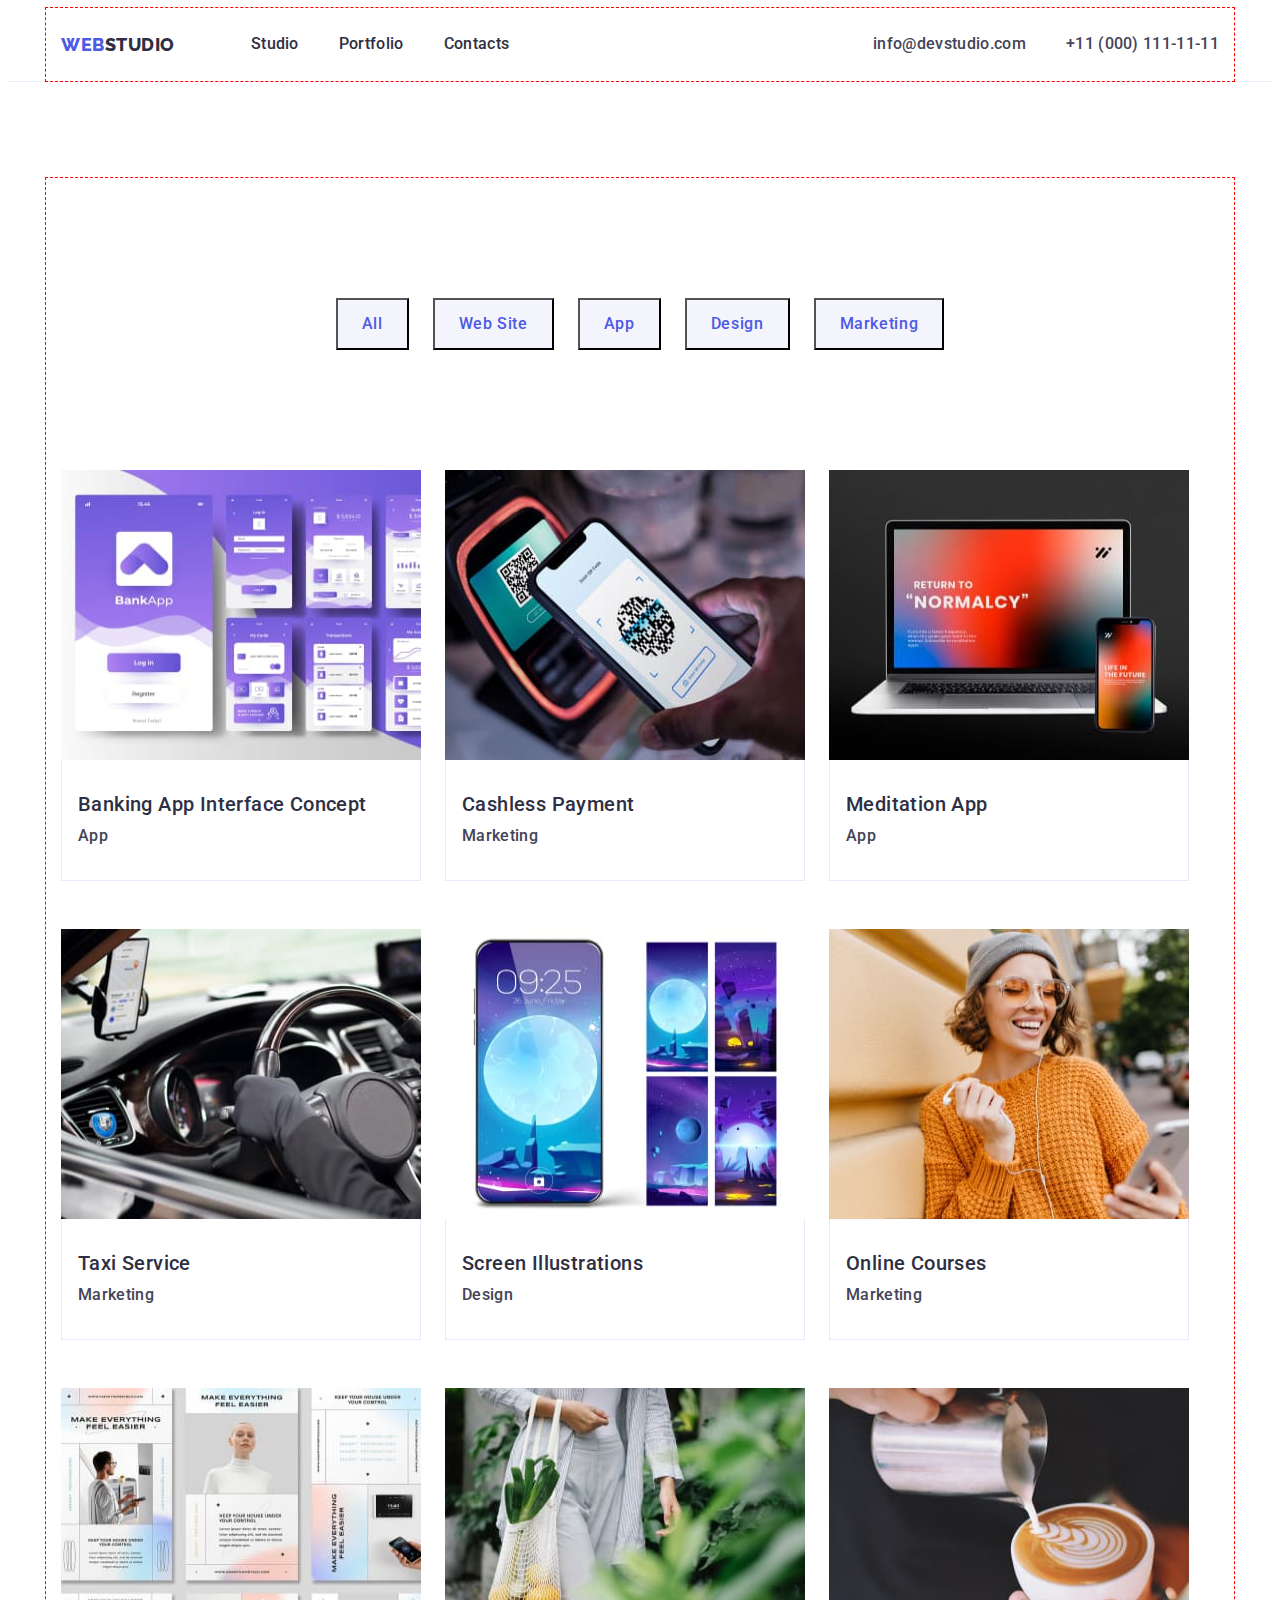
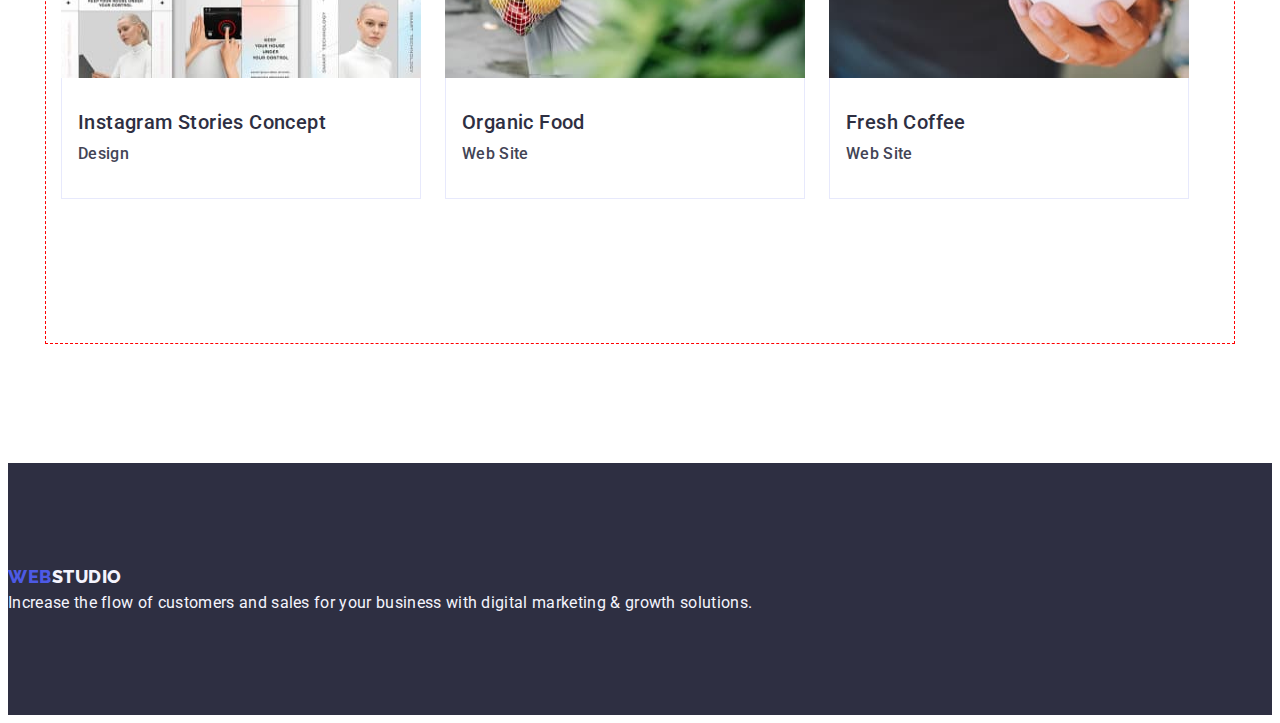
==== commit 5da43ef7: "Update portfolio.html" ====
--- a/portfolio.html
+++ b/portfolio.html
@@ -52,13 +52,13 @@
             <div class="prtf-section-container container">
                 <h1 hidden>our projects</h1>
                 <ul class="buttons-filtres list">
-                    <div class="prtf-btn-container">
-                        <li class="btn-list-item"><button type="button" class="btn-prtf">All</button></li>
-                        <li class="btn-list-item"><button type="button" class="btn-prtf">Web Site</button></li>
-                        <li class="btn-list-item"><button type="button" class="btn-prtf">App</button></li>
-                        <li class="btn-list-item"><button type="button" class="btn-prtf">Design</button></li>
-                        <li class="btn-list-item"><button type="button" class="btn-prtf">Marketing</button></li>
-                    </div>
+                    <!-- <div class="prtf-btn-container"> -->
+                    <li class="btn-list-item"><button type="button" class="btn-prtf">All</button></li>
+                    <li class="btn-list-item"><button type="button" class="btn-prtf">Web Site</button></li>
+                    <li class="btn-list-item"><button type="button" class="btn-prtf">App</button></li>
+                    <li class="btn-list-item"><button type="button" class="btn-prtf">Design</button></li>
+                    <li class="btn-list-item"><button type="button" class="btn-prtf">Marketing</button></li>
+                    <!-- </div> -->
                 </ul>
 
                 <ul class="proj-pictures list">
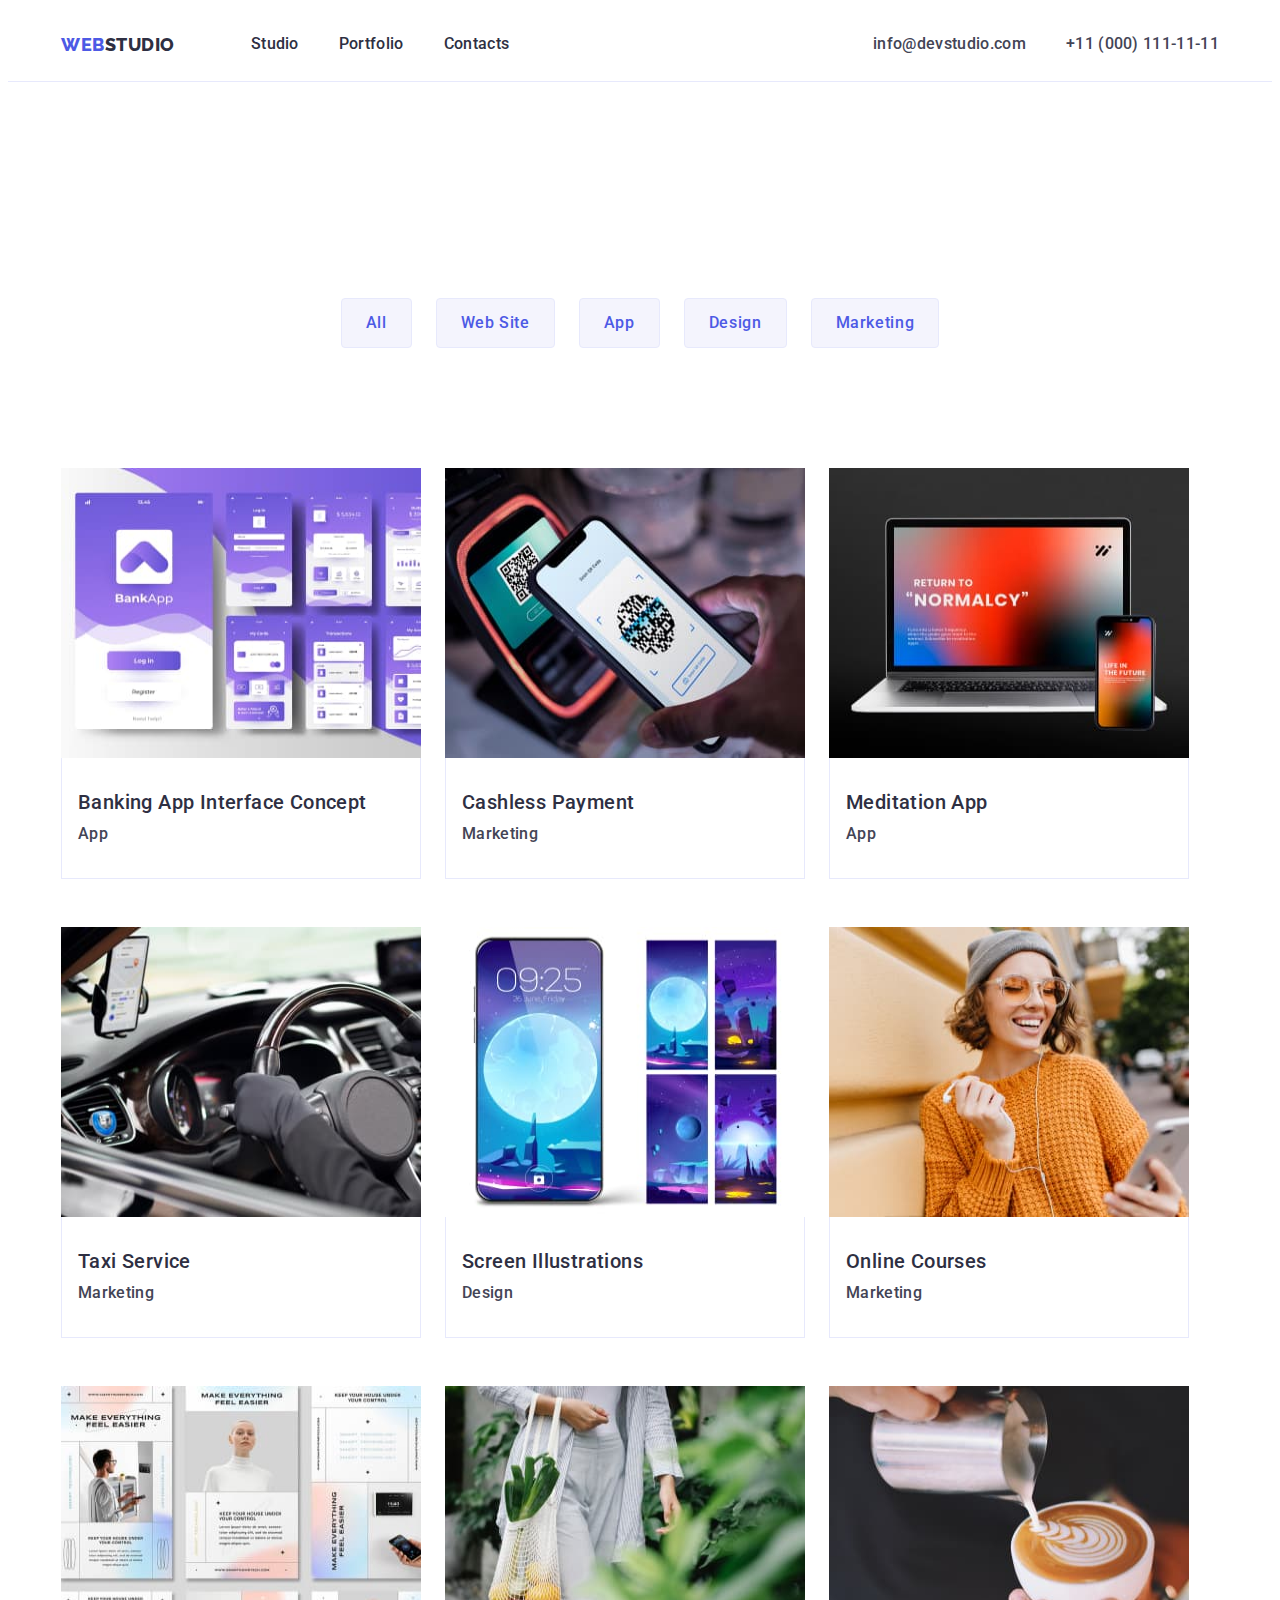
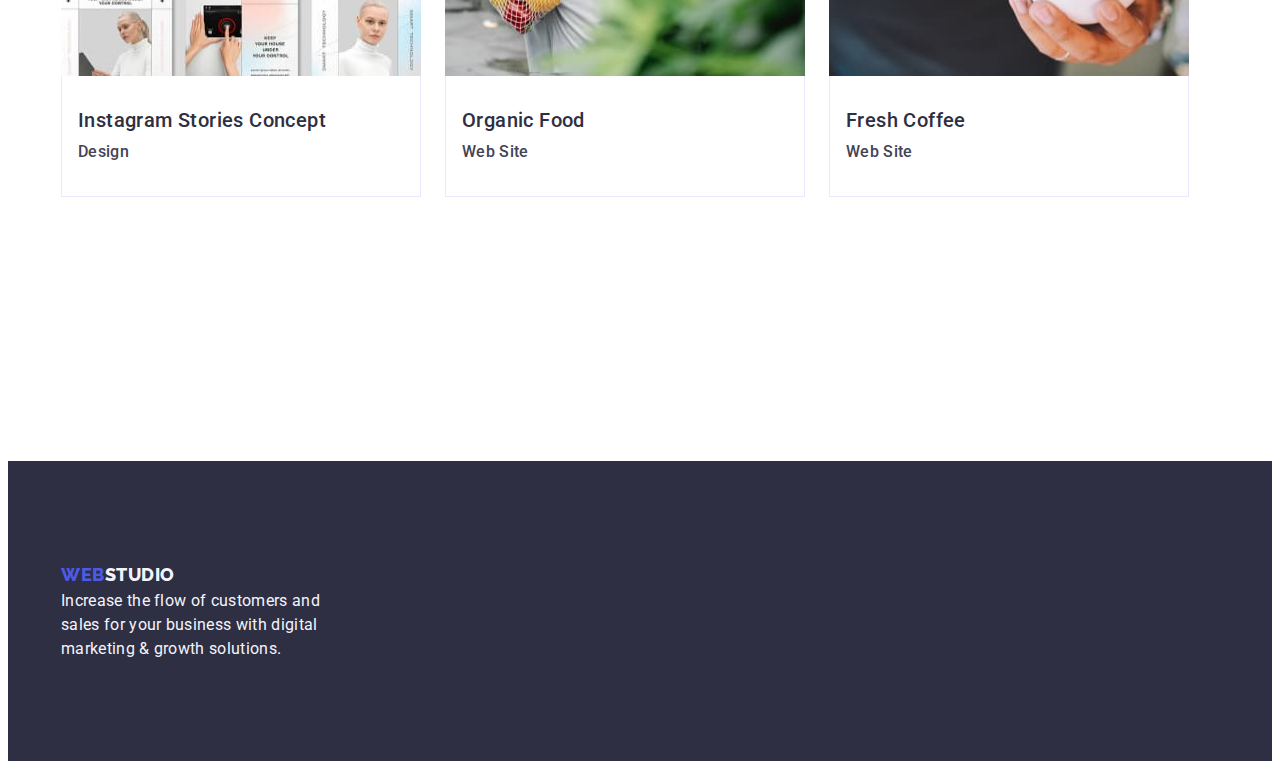
==== commit 39fd5320: "final?" ====
--- a/portfolio.html
+++ b/portfolio.html
@@ -50,7 +50,7 @@
 
         <section class="section-btn">
             <div class="prtf-section-container container">
-                <h1 hidden>our projects</h1>
+                <h1 class="visually-hidden">our projects</h1>
                 <ul class="buttons-filtres list">
                     <!-- <div class="prtf-btn-container"> -->
                     <li class="btn-list-item"><button type="button" class="btn-prtf">All</button></li>
@@ -153,12 +153,12 @@
     </main>
     <!-- ******************************************** FOOTER ***************************************************************** -->
     <footer class="footer-bg">
-        <a href="./index.html" class="link logo">Web<span class="logo-part-footer">Studio</span> </a>
-
-        <p class="nav-link-footer">
-            Increase the flow of customers and sales for your business with digital marketing & growth
-            solutions.</p>
-        <!-- test4 -->
+        <div class="container footer-contact-wrap">
+            <a href="./index.html" class="link logo">Web<span class="logo-part-footer">Studio</span> </a>
+            <p class="nav-link-footer">
+                Increase the flow of customers and sales for your business with digital marketing & growth
+                solutions.</p>
+        </div>
     </footer>
 
 </body>
--- a/css/style.css
+++ b/css/style.css
@@ -24,6 +24,20 @@
   font-size: 14px;
   line-height: 1.71;
 }
+
+.visually-hidden {
+  position: absolute;
+  width: 1px;
+  height: 1px;
+  margin: -1px;
+  border: 0;
+  padding: 0;
+  white-space: nowrap;
+  clip-path: inset(100%);
+  clip: rect(0 0 0 0);
+  overflow: hidden;
+}
+
 p,
 h1,
 h2,
@@ -74,7 +88,7 @@
   margin: 0 auto;
   padding: 0 15px;
   /* display: flex; */
-  outline: 1px dashed red;
+  /* outline: 1px dashed red; */
 }
 
 .navig-menu {
@@ -171,8 +185,10 @@
   color: #ffffff;
 }
 .main-stud-container {
-  background-color: #2e2f42;
-  padding: 188px 472px 292px 472px;
+  /* background-color: #2e2f42;
+  padding: 188px 472px 292px 472px; */
+  height: 600px;
+  width: 1440px;
 }
 /************************************************************************************************************* */
 .prtf-btn-container {
@@ -198,6 +214,8 @@
   cursor: pointer;
   background-color: #f4f4fd;
   padding: 12px 24px;
+  border: 1px solid var(--prtf-color-btn);
+  border-radius: 4px;
 }
 
 .btn-prtf:hover,
@@ -235,17 +253,17 @@
   list-style: none;
   display: flex;
   gap: 24px;
-  width: calc((100% - 24px * 3) / 4);
+  /* width: calc((100% - 24px * 3) / 4); */
 }
 .studio-main-text-one {
-  font-weight: 900;
+  font-weight: 700;
   font-size: 56px;
   line-height: 1.07;
   text-align: center;
   letter-spacing: 0.02em;
-  text-transform: uppercase;
+  /* text-transform: uppercase; */
   color: #ffffff;
-  background-color: #2e2f42;
+  /* background-color: #2e2f42; */
   margin-right: auto;
   margin-left: auto;
   margin-bottom: 48px;
@@ -270,7 +288,7 @@
   font-size: 16px;
   line-height: 1.5;
   letter-spacing: 0.02em;
-  text-align: center;
+  text-align: left;
 }
 .container-sect-two {
   display: flex;
@@ -365,6 +383,7 @@
   letter-spacing: 0.02em;
   color: #f4f4fd;
   column-count: 1;
+  width: 264px;
 }
 .nav-link-stud-hdr {
   text-decoration: none;
